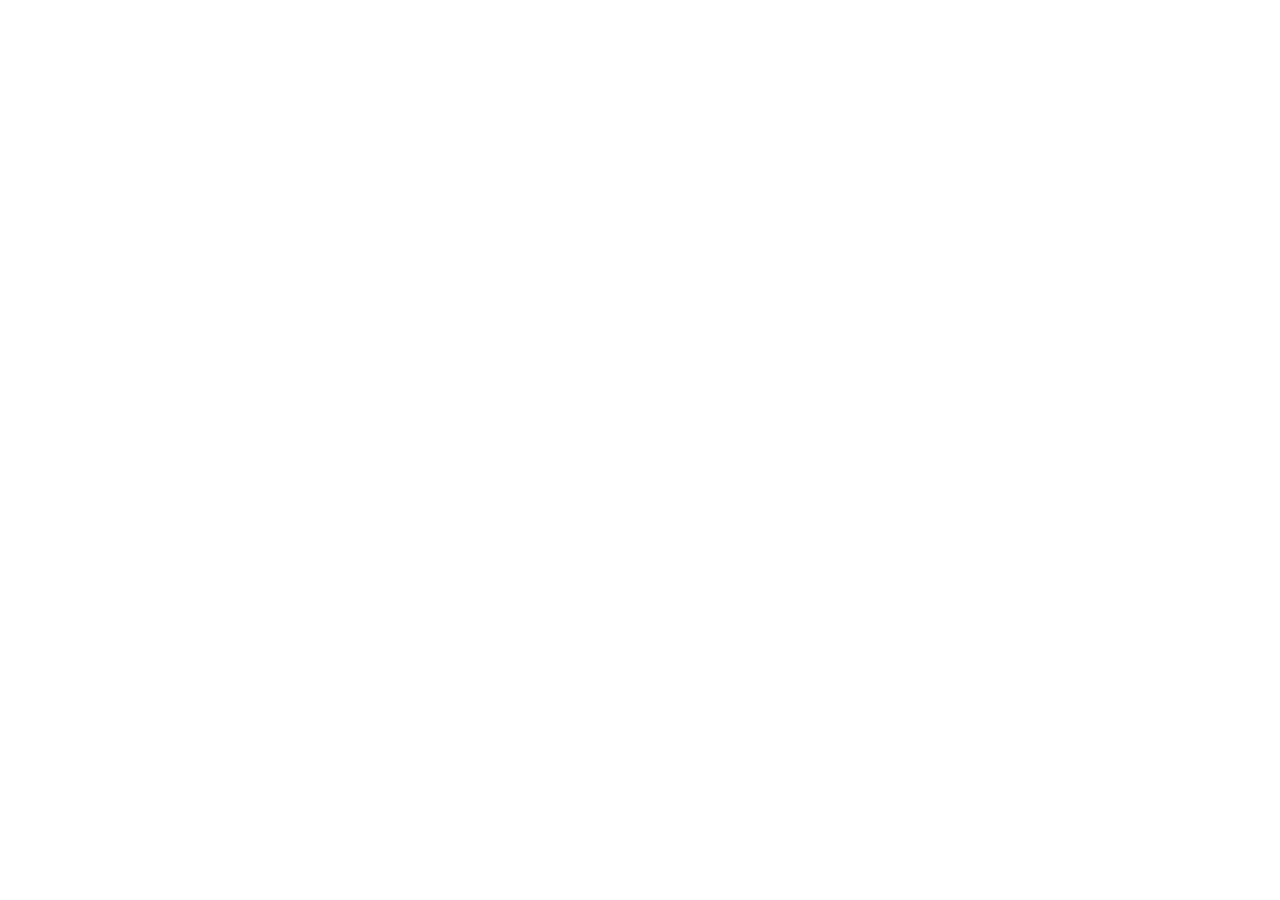
==== admin/index.html @ 63052b0a "Add Decap CMS with GitHub OAuth via Vercel Content (hero text, about text, stats, gallery, amenities" ====
<!DOCTYPE html>
<html>
<head>
  <meta charset="utf-8">
  <meta name="viewport" content="width=device-width, initial-scale=1.0">
  <title>Villa Amara — Administrácia</title>
</head>
<body>
  <script src="https://unpkg.com/decap-cms@^3.0.0/dist/decap-cms.js"></script>
</body>
</html>
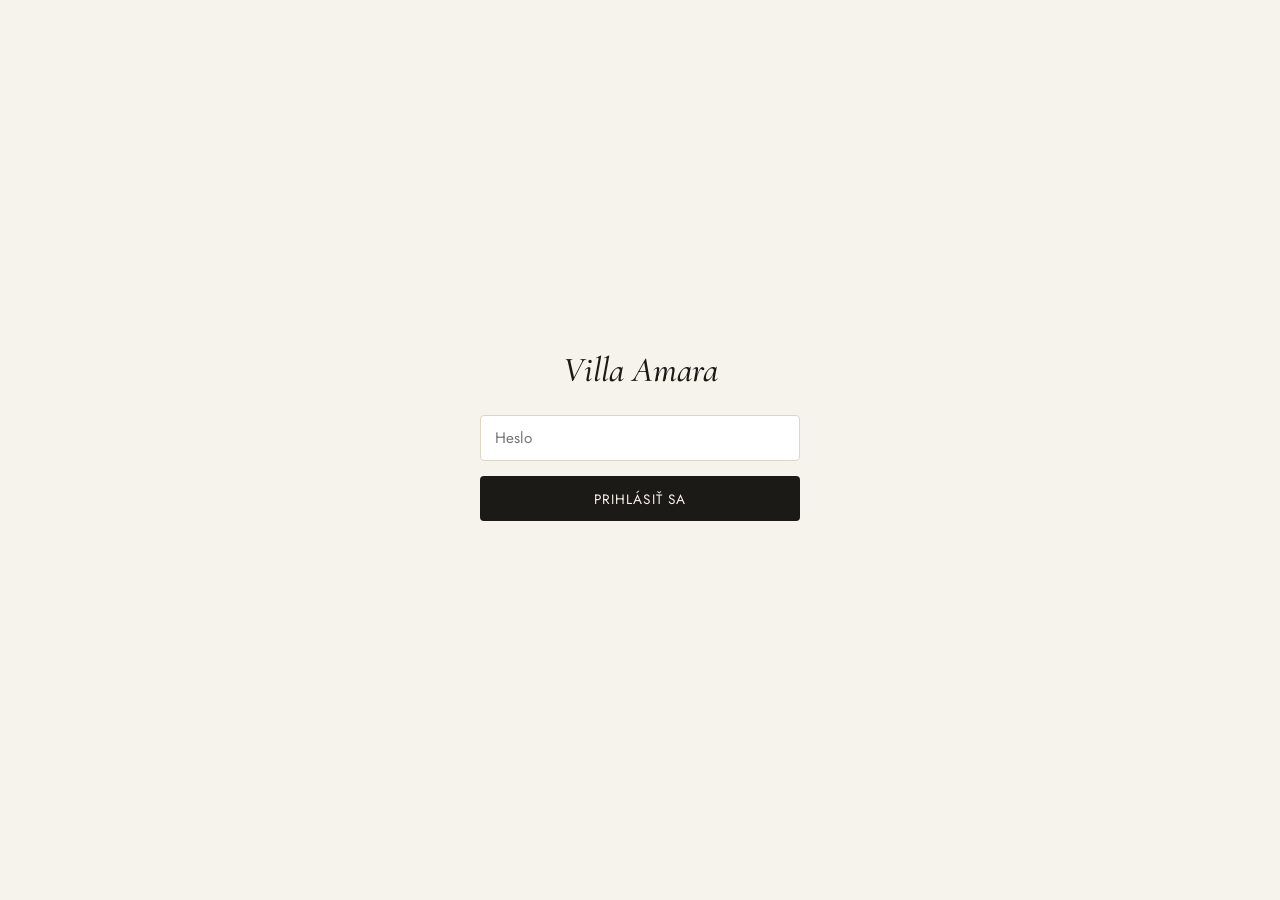
==== commit 101d73a0: "Replace Decap CMS GitHub OAuth with custom password-based admin Clients shouldn't need a GitHub acco" ====
--- a/admin/index.html
+++ b/admin/index.html
@@ -1,11 +1,335 @@
 <!DOCTYPE html>
-<html>
+<html lang="sk">
 <head>
-  <meta charset="utf-8">
-  <meta name="viewport" content="width=device-width, initial-scale=1.0">
-  <title>Villa Amara — Administrácia</title>
+<meta charset="UTF-8">
+<meta name="viewport" content="width=device-width, initial-scale=1.0">
+<title>Villa Amara — Administrácia</title>
+<meta name="robots" content="noindex, nofollow">
+<link href="https://fonts.googleapis.com/css2?family=Cormorant+Garamond:ital,wght@0,500;1,500&family=Jost:wght@300;400;500;600&display=swap" rel="stylesheet">
+<style>
+  :root {
+    --ink: #1b1a17; --cream: #f6f3ec; --gold: #b98a4f; --border: #ddd6c4;
+  }
+  * { box-sizing: border-box; }
+  body {
+    margin: 0; font-family: 'Jost', sans-serif; background: var(--cream); color: var(--ink);
+    min-height: 100vh;
+  }
+  .brand {
+    font-family: 'Cormorant Garamond', serif; font-style: italic; font-weight: 500;
+  }
+  /* ---- login ---- */
+  #loginScreen {
+    min-height: 100vh; display: flex; align-items: center; justify-content: center; flex-direction: column; gap: 1.5rem;
+  }
+  #loginScreen h1 { font-size: 2.2rem; margin: 0; }
+  #loginForm { display: flex; flex-direction: column; gap: 0.9rem; width: min(90vw, 320px); }
+  input, textarea {
+    font-family: 'Jost', sans-serif; font-size: 0.95rem; padding: 0.7rem 0.9rem;
+    border: 1px solid var(--border); border-radius: 4px; background: #fff; color: var(--ink);
+  }
+  button {
+    font-family: 'Jost', sans-serif; font-size: 0.85rem; letter-spacing: 0.08em; text-transform: uppercase;
+    padding: 0.8rem 1.4rem; border: none; border-radius: 4px; background: var(--ink); color: var(--cream);
+    cursor: pointer; transition: background 0.3s ease;
+  }
+  button:hover { background: var(--gold); }
+  button.secondary { background: transparent; color: var(--ink); border: 1px solid var(--border); }
+  .error { color: #b3392c; font-size: 0.85rem; min-height: 1.2em; }
+
+  /* ---- editor ---- */
+  #editorScreen { display: none; max-width: 820px; margin: 0 auto; padding: 2rem 1.5rem 5rem; }
+  .topbar { display: flex; justify-content: space-between; align-items: center; margin-bottom: 2rem; }
+  .topbar h1 { font-size: 1.6rem; margin: 0; }
+  fieldset { border: 1px solid var(--border); border-radius: 6px; padding: 1.2rem 1.4rem; margin-bottom: 1.5rem; }
+  legend { padding: 0 0.5rem; font-size: 0.8rem; letter-spacing: 0.1em; text-transform: uppercase; color: var(--gold); }
+  label { display: block; font-size: 0.8rem; color: #6b6558; margin: 0.8rem 0 0.3rem; }
+  label:first-child { margin-top: 0; }
+  input[type="text"], textarea { width: 100%; }
+  textarea { resize: vertical; }
+  .row { display: flex; gap: 1rem; }
+  .row > div { flex: 1; }
+  .list-item { border: 1px dashed var(--border); border-radius: 6px; padding: 0.9rem; margin-bottom: 0.8rem; }
+  .gallery-item-editor { display: flex; gap: 1rem; align-items: flex-start; }
+  .gallery-item-editor img { width: 96px; height: 72px; object-fit: cover; border-radius: 4px; background: #eee; flex-shrink: 0; }
+  .gallery-item-editor .fields { flex: 1; }
+  .save-bar {
+    position: sticky; bottom: 0; background: var(--cream); border-top: 1px solid var(--border);
+    padding: 1rem 0; display: flex; justify-content: space-between; align-items: center; margin-top: 1rem;
+  }
+  .status { font-size: 0.85rem; }
+  .status.ok { color: #2f6b3a; }
+  .status.err { color: #b3392c; }
+</style>
 </head>
 <body>
-  <script src="https://unpkg.com/decap-cms@^3.0.0/dist/decap-cms.js"></script>
+
+<div id="loginScreen">
+  <h1 class="brand">Villa Amara</h1>
+  <form id="loginForm">
+    <input type="password" id="passwordInput" placeholder="Heslo" autocomplete="current-password" required>
+    <button type="submit">Prihlásiť sa</button>
+    <div class="error" id="loginError"></div>
+  </form>
+</div>
+
+<div id="editorScreen">
+  <div class="topbar">
+    <h1 class="brand">Villa Amara — Administrácia</h1>
+    <button class="secondary" id="logoutBtn">Odhlásiť sa</button>
+  </div>
+
+  <fieldset>
+    <legend>Úvod</legend>
+    <label>Podnadpis nad názvom</label>
+    <input type="text" id="heroEyebrow">
+    <label>Názov vily</label>
+    <input type="text" id="heroTitle">
+  </fieldset>
+
+  <fieldset>
+    <legend>O vile</legend>
+    <label>Text</label>
+    <textarea id="aboutText" rows="4"></textarea>
+    <label>Štatistiky</label>
+    <div id="statsList"></div>
+  </fieldset>
+
+  <fieldset>
+    <legend>Galéria</legend>
+    <div id="galleryList"></div>
+  </fieldset>
+
+  <fieldset>
+    <legend>Vybavenie</legend>
+    <div id="amenitiesList"></div>
+  </fieldset>
+
+  <fieldset>
+    <legend>Citát</legend>
+    <label>Text (Enter = zalomenie riadku)</label>
+    <textarea id="quote" rows="2"></textarea>
+  </fieldset>
+
+  <fieldset>
+    <legend>Kontakt</legend>
+    <label>E-mail</label>
+    <input type="text" id="contactEmail">
+    <label>Telefón (zobrazený)</label>
+    <input type="text" id="contactPhone">
+    <label>Telefón (pre odkaz, bez medzier, napr. +385912345678)</label>
+    <input type="text" id="contactPhoneHref">
+    <label>Lokalita</label>
+    <input type="text" id="contactLocation">
+  </fieldset>
+
+  <div class="save-bar">
+    <span class="status" id="saveStatus"></span>
+    <button id="saveBtn">Uložiť zmeny</button>
+  </div>
+</div>
+
+<script>
+const loginScreen = document.getElementById('loginScreen');
+const editorScreen = document.getElementById('editorScreen');
+const loginForm = document.getElementById('loginForm');
+const loginError = document.getElementById('loginError');
+const saveStatus = document.getElementById('saveStatus');
+
+let state = null; // holds the current content object
+
+function showEditor() {
+  loginScreen.style.display = 'none';
+  editorScreen.style.display = 'block';
+  loadContent();
+}
+
+loginForm.addEventListener('submit', async (e) => {
+  e.preventDefault();
+  loginError.textContent = '';
+  const password = document.getElementById('passwordInput').value;
+  try {
+    const res = await fetch('/api/login', {
+      method: 'POST',
+      headers: { 'Content-Type': 'application/json' },
+      body: JSON.stringify({ password }),
+    });
+    if (!res.ok) {
+      const data = await res.json().catch(() => ({}));
+      loginError.textContent = data.error || 'Prihlásenie zlyhalo';
+      return;
+    }
+    showEditor();
+  } catch (err) {
+    loginError.textContent = 'Chyba siete, skús znova.';
+  }
+});
+
+document.getElementById('logoutBtn').addEventListener('click', async () => {
+  await fetch('/api/logout', { method: 'POST' });
+  location.reload();
+});
+
+async function loadContent() {
+  const res = await fetch('/api/content');
+  if (res.status === 401) {
+    editorScreen.style.display = 'none';
+    loginScreen.style.display = 'flex';
+    return;
+  }
+  const data = await res.json();
+  state = data.content;
+  render();
+}
+
+function render() {
+  document.getElementById('heroEyebrow').value = state.heroEyebrow || '';
+  document.getElementById('heroTitle').value = state.heroTitle || '';
+  document.getElementById('aboutText').value = state.aboutText || '';
+  document.getElementById('quote').value = (state.quote || '').replace('\n', '\n');
+  document.getElementById('contactEmail').value = state.contact?.email || '';
+  document.getElementById('contactPhone').value = state.contact?.phone || '';
+  document.getElementById('contactPhoneHref').value = state.contact?.phoneHref || '';
+  document.getElementById('contactLocation').value = state.contact?.location || '';
+
+  const statsList = document.getElementById('statsList');
+  statsList.innerHTML = '';
+  (state.stats || []).forEach((stat, i) => {
+    const div = document.createElement('div');
+    div.className = 'list-item row';
+    div.innerHTML = `
+      <div><label>Hodnota</label><input type="text" data-stat="${i}" data-field="num" value="${escapeAttr(stat.num)}"></div>
+      <div><label>Popis</label><input type="text" data-stat="${i}" data-field="label" value="${escapeAttr(stat.label)}"></div>
+    `;
+    statsList.appendChild(div);
+  });
+
+  const galleryList = document.getElementById('galleryList');
+  galleryList.innerHTML = '';
+  (state.gallery || []).forEach((item, i) => {
+    const div = document.createElement('div');
+    div.className = 'list-item gallery-item-editor';
+    div.innerHTML = `
+      <img src="../${item.image}" data-preview="${i}">
+      <div class="fields">
+        <label>Popis obrázka</label>
+        <input type="text" data-gallery="${i}" data-field="alt" value="${escapeAttr(item.alt)}">
+        <label>Nahradiť fotku</label>
+        <input type="file" accept="image/*" data-gallery-file="${i}">
+      </div>
+    `;
+    galleryList.appendChild(div);
+  });
+
+  const amenitiesList = document.getElementById('amenitiesList');
+  amenitiesList.innerHTML = '';
+  (state.amenities || []).forEach((text, i) => {
+    const div = document.createElement('div');
+    div.className = 'list-item';
+    div.innerHTML = `<label>Položka ${i + 1}</label><input type="text" data-amenity="${i}" value="${escapeAttr(text)}">`;
+    amenitiesList.appendChild(div);
+  });
+}
+
+function escapeAttr(str) {
+  return String(str || '').replace(/"/g, '&quot;');
+}
+
+function resizeImageFile(file, maxDim = 1920, quality = 0.85) {
+  return new Promise((resolve, reject) => {
+    const img = new Image();
+    const reader = new FileReader();
+    reader.onload = () => { img.src = reader.result; };
+    reader.onerror = reject;
+    img.onload = () => {
+      let { width, height } = img;
+      if (width > maxDim || height > maxDim) {
+        if (width > height) { height = Math.round(height * maxDim / width); width = maxDim; }
+        else { width = Math.round(width * maxDim / height); height = maxDim; }
+      }
+      const canvas = document.createElement('canvas');
+      canvas.width = width; canvas.height = height;
+      canvas.getContext('2d').drawImage(img, 0, 0, width, height);
+      const dataUrl = canvas.toDataURL('image/jpeg', quality);
+      resolve(dataUrl.split(',')[1]);
+    };
+    img.onerror = reject;
+    reader.readAsDataURL(file);
+  });
+}
+
+async function uploadPendingImages() {
+  const fileInputs = document.querySelectorAll('[data-gallery-file]');
+  for (const input of fileInputs) {
+    if (!input.files || !input.files[0]) continue;
+    const idx = Number(input.dataset.galleryFile);
+    const file = input.files[0];
+    const base64 = await resizeImageFile(file);
+    const res = await fetch('/api/upload', {
+      method: 'POST',
+      headers: { 'Content-Type': 'application/json' },
+      body: JSON.stringify({ filename: file.name, dataBase64: base64 }),
+    });
+    if (!res.ok) throw new Error('Nahrávanie obrázka zlyhalo');
+    const data = await res.json();
+    state.gallery[idx].image = data.path;
+  }
+}
+
+function collectFormIntoState() {
+  state.heroEyebrow = document.getElementById('heroEyebrow').value;
+  state.heroTitle = document.getElementById('heroTitle').value;
+  state.aboutText = document.getElementById('aboutText').value;
+  state.quote = document.getElementById('quote').value;
+  state.contact = {
+    email: document.getElementById('contactEmail').value,
+    phone: document.getElementById('contactPhone').value,
+    phoneHref: document.getElementById('contactPhoneHref').value,
+    location: document.getElementById('contactLocation').value,
+  };
+  document.querySelectorAll('[data-stat]').forEach(el => {
+    state.stats[Number(el.dataset.stat)][el.dataset.field] = el.value;
+  });
+  document.querySelectorAll('[data-gallery][data-field]').forEach(el => {
+    state.gallery[Number(el.dataset.gallery)][el.dataset.field] = el.value;
+  });
+  document.querySelectorAll('[data-amenity]').forEach(el => {
+    state.amenities[Number(el.dataset.amenity)] = el.value;
+  });
+}
+
+document.getElementById('saveBtn').addEventListener('click', async () => {
+  saveStatus.textContent = 'Ukladám…';
+  saveStatus.className = 'status';
+  try {
+    collectFormIntoState();
+    await uploadPendingImages();
+    const res = await fetch('/api/content', {
+      method: 'POST',
+      headers: { 'Content-Type': 'application/json' },
+      body: JSON.stringify({ content: state }),
+    });
+    if (!res.ok) throw new Error((await res.json()).error || 'Uloženie zlyhalo');
+    saveStatus.textContent = 'Uložené. Zmeny sa na stránke prejavia do minúty.';
+    saveStatus.className = 'status ok';
+    render();
+  } catch (err) {
+    saveStatus.textContent = err.message;
+    saveStatus.className = 'status err';
+  }
+});
+
+// Try loading directly in case a session cookie already exists.
+(async () => {
+  const res = await fetch('/api/content');
+  if (res.ok) {
+    const data = await res.json();
+    state = data.content;
+    loginScreen.style.display = 'none';
+    editorScreen.style.display = 'block';
+    render();
+  }
+})();
+</script>
 </body>
 </html>
